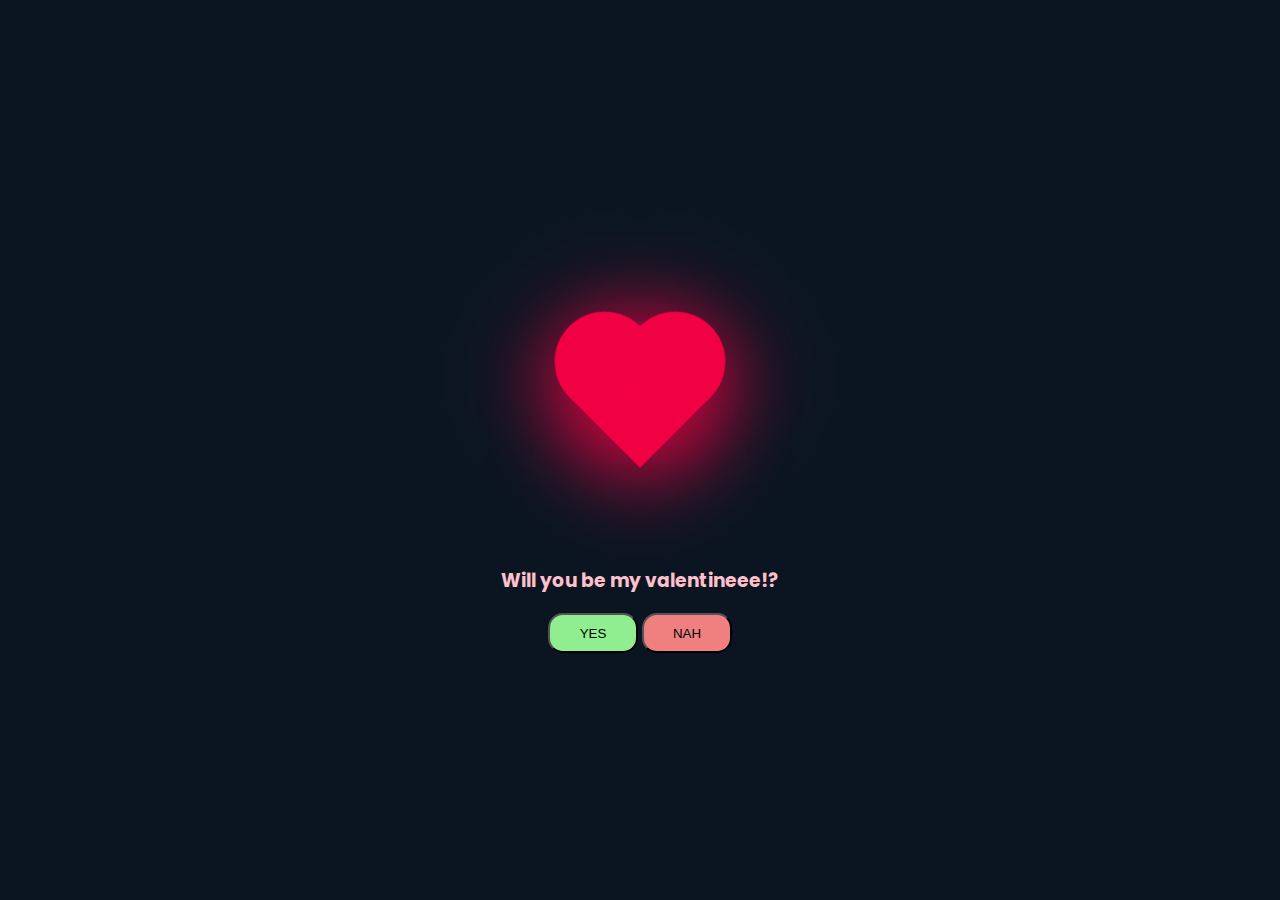
==== index.html @ ee59699c "index change" ====
<!DOCTYPE html>
<html lang="en">
<head>
    <meta charset="UTF-8">
    <meta name="viewport" content="width=device-width, initial-scale=1.0">
    <title>Love Youuu!</title>
    <link rel="stylesheet" href="style.css">

</head>
<body>
    <div class="main-content">
        <div class="heart-container">
            <div class="heart"></div>
        </div>

        <div class="note">
            <h3>Will you be my valentineee!?</h3>
        </div>


        <div class="btn">
            <button class="btn-1">YES</button>
            <button class="btn-2">NAH</button>
        </div>
        
    </div>
    <footer>
    </footer>
</body>
</html>
---- style.css ----
@import url('https://fonts.googleapis.com/css2?family=Oswald:wght@200..700&family=Poppins:ital,wght@0,100;0,200;0,300;0,400;0,500;0,600;0,700;0,800;0,900;1,100;1,200;1,300;1,400;1,500;1,600;1,700;1,800;1,900&display=swap');

body {
    font-family: "Poppins", sans-serif;
    background-color: #0b1522;
    display: flex;
    justify-content: center; /* Horizontally centers content */
    align-items: center; /* Vertically centers content */
    height: 100vh; /* Full height of the viewport */
    margin: 0; /* Remove default margin */
}

/* heart */
@keyframes spinY {
    0% {
      transform: rotatey(0deg) rotate(-45deg);
    }
    100% {
      transform: rotatey(360deg) rotate(-45deg);
    }
  }

  .heart-container {
    perspective: 600px; /* Adds perspective for a more realistic 3D effect */
    display: flex;
    justify-content: center;
    align-items: center;
    margin: auto;

  }
  
  .heart {
    position: relative;
    width: 100px;
    height: 100px;
    background: #f20044;
    transform: rotate(-45deg);
    margin: 100px auto;
    animation: spinY 2s infinite linear;
    transform-style: preserve-3d; /* Enables 3D effect */
    box-shadow: -10px 10px 90px #f20044;

  }
  
  .heart::before,
  .heart::after {
    content: "";
    position: absolute;
    width: 100px;
    height: 100px;
    background: #f20044;
    border-radius: 50%;
    box-shadow: -10px 10px 90px #f20044;

  }
  
  .heart::before {
    top: -50px;
    left: 0;
  }
  
  .heart::after {
    left: 50px;
    top: 0;
  }
  
  
.main-content {
    text-align: center;
}

.note {
    color: pink;
}

.btn-1, .btn-2 {
    width: 90px;
    height: 40px;
    border-radius: 15px;
}

.btn-1 {
    background-color: lightgreen;
}

.btn-2 {
    background-color: lightcoral;
}
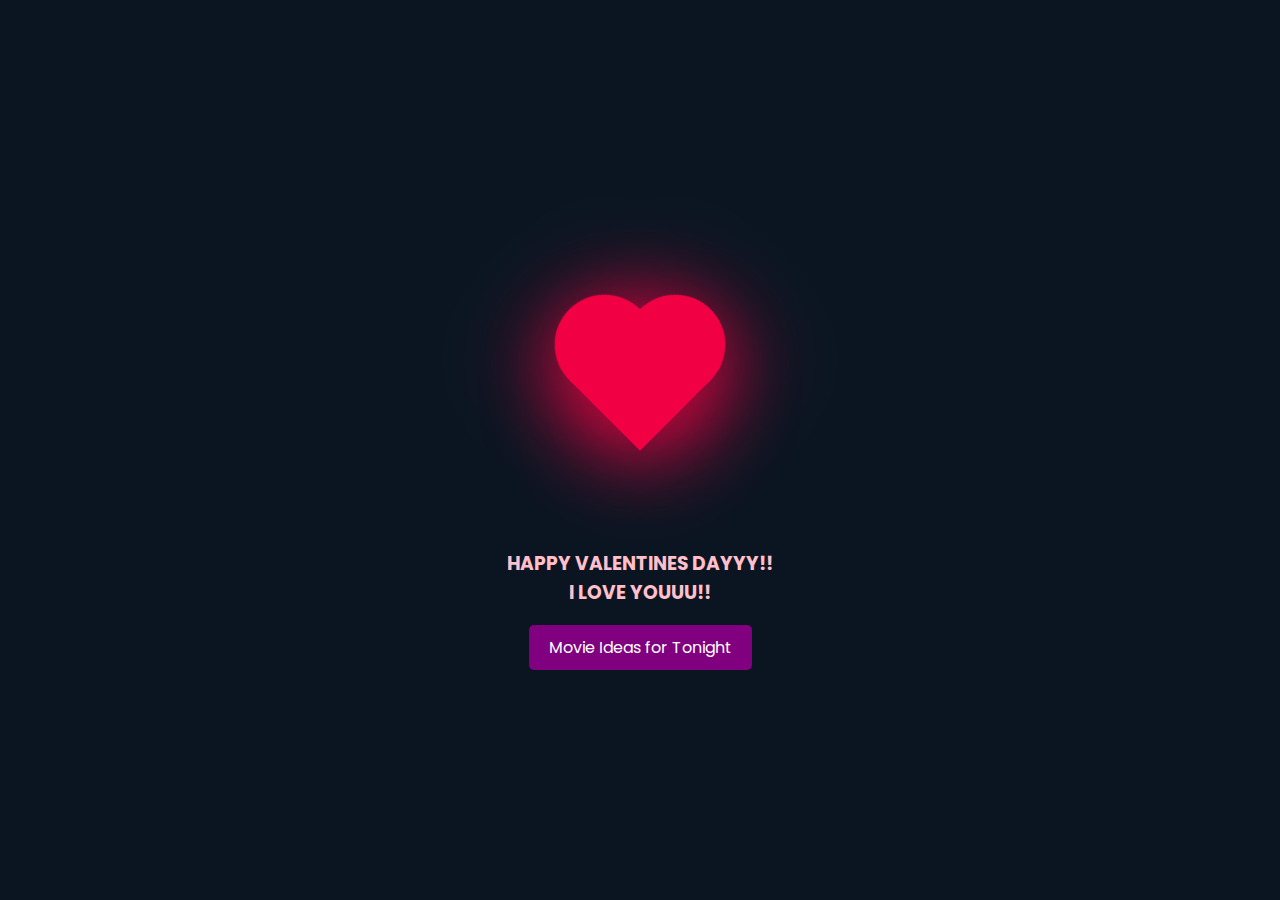
==== commit cefb3374: "Movies" ====
--- a/index.html
+++ b/index.html
@@ -3,7 +3,7 @@
 <head>
     <meta charset="UTF-8">
     <meta name="viewport" content="width=device-width, initial-scale=1.0">
-    <title>Love Youuu!</title>
+    <title>Hey Loserrr</title>
     <link rel="stylesheet" href="style.css">
 
 </head>
@@ -14,13 +14,21 @@
         </div>
 
         <div class="note">
-            <h3>Will you be my valentineee!?</h3>
+            <h3>HAPPY VALENTINES DAYYY!! </BR>
+                I LOVE YOUUU!!
+            </h3>
         </div>
 
 
-        <div class="btn">
-            <button class="btn-1">YES</button>
-            <button class="btn-2">NAH</button>
+ 
+            <!-- <button class="btn-1">Movie Ideas for Tonight</button> -->
+             <label for="toggle">Movie Ideas for Tonight</label>
+             <input type="checkbox" id="toggle" hidden>
+
+
+        <div class="images">
+            <img src="/assets/in-time.jpg" alt="image 1"></img>
+            <img src="/assets/moon.jpg" alt="image 2"></img>
         </div>
         
     </div>
--- a/style.css
+++ b/style.css
@@ -74,16 +74,26 @@
     color: pink;
 }
 
-.btn-1, .btn-2 {
-    width: 90px;
-    height: 40px;
-    border-radius: 15px;
+
+/* images section */
+img {
+  height: 500px;
+  padding: 25px;
 }
 
-.btn-1 {
-    background-color: lightgreen;
+.images {
+  display: none;
 }
 
-.btn-2 {
-    background-color: lightcoral;
+#toggle:checked ~ .images {
+  display: block; 
+}
+
+label {
+  display: inline-block;
+  padding: 10px 20px;
+  background: purple;
+  color: white;
+  cursor: pointer;
+  border-radius: 5px;
 }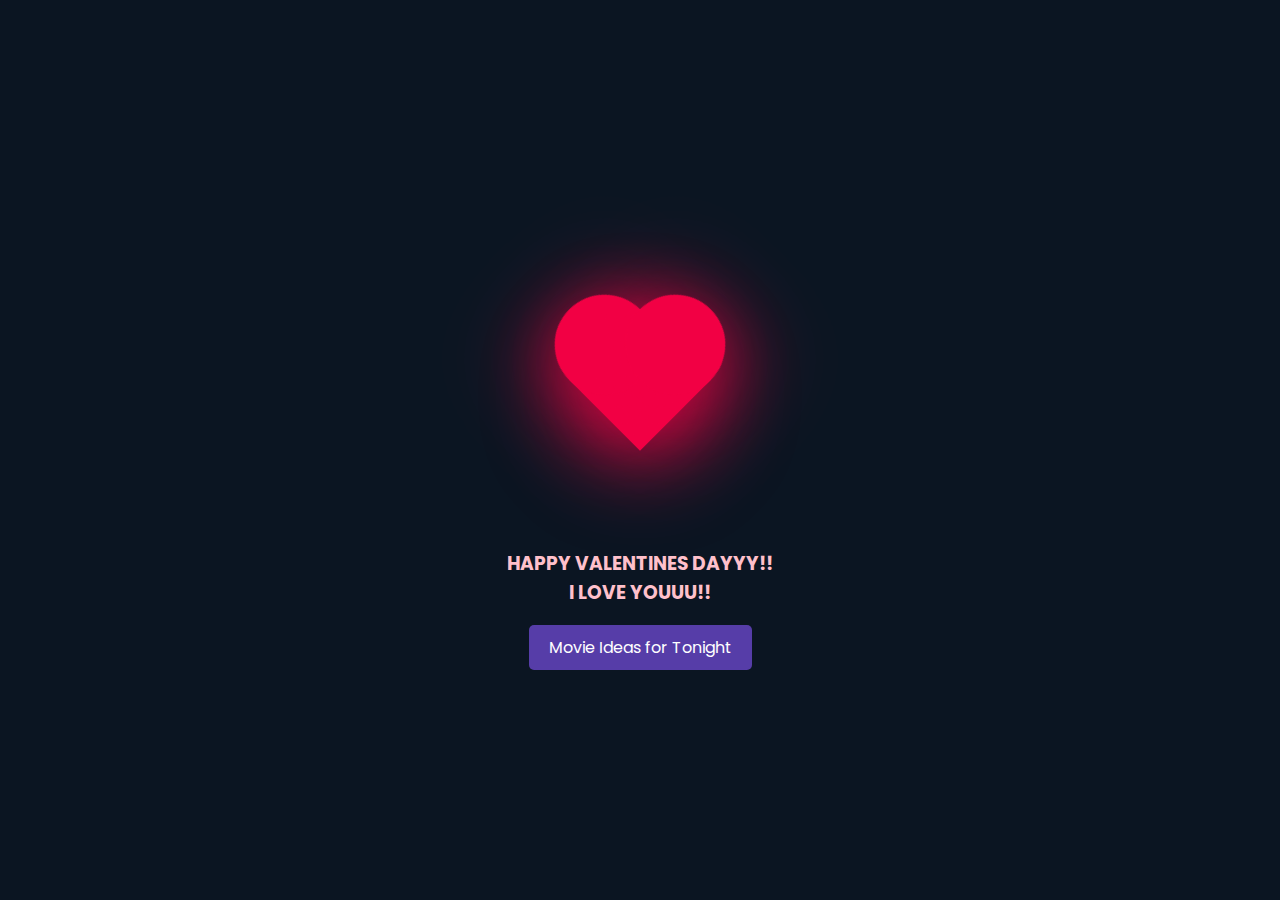
==== commit 5708cfdd: "added movies" ====
--- a/index.html
+++ b/index.html
@@ -29,6 +29,8 @@
         <div class="images">
             <img src="/assets/in-time.jpg" alt="image 1"></img>
             <img src="/assets/moon.jpg" alt="image 2"></img>
+            <img src="/assets/nosferatu.jpg" alt="image 3"></img>
+            <img src="/assets/thieves.jpg" alt="image 4"></img>
         </div>
         
     </div>
--- a/style.css
+++ b/style.css
@@ -79,10 +79,12 @@
 img {
   height: 500px;
   padding: 25px;
+  color: aqua;
 }
 
 .images {
   display: none;
+  color: white;
 }
 
 #toggle:checked ~ .images {
@@ -92,7 +94,7 @@
 label {
   display: inline-block;
   padding: 10px 20px;
-  background: purple;
+  background: #563da8;
   color: white;
   cursor: pointer;
   border-radius: 5px;
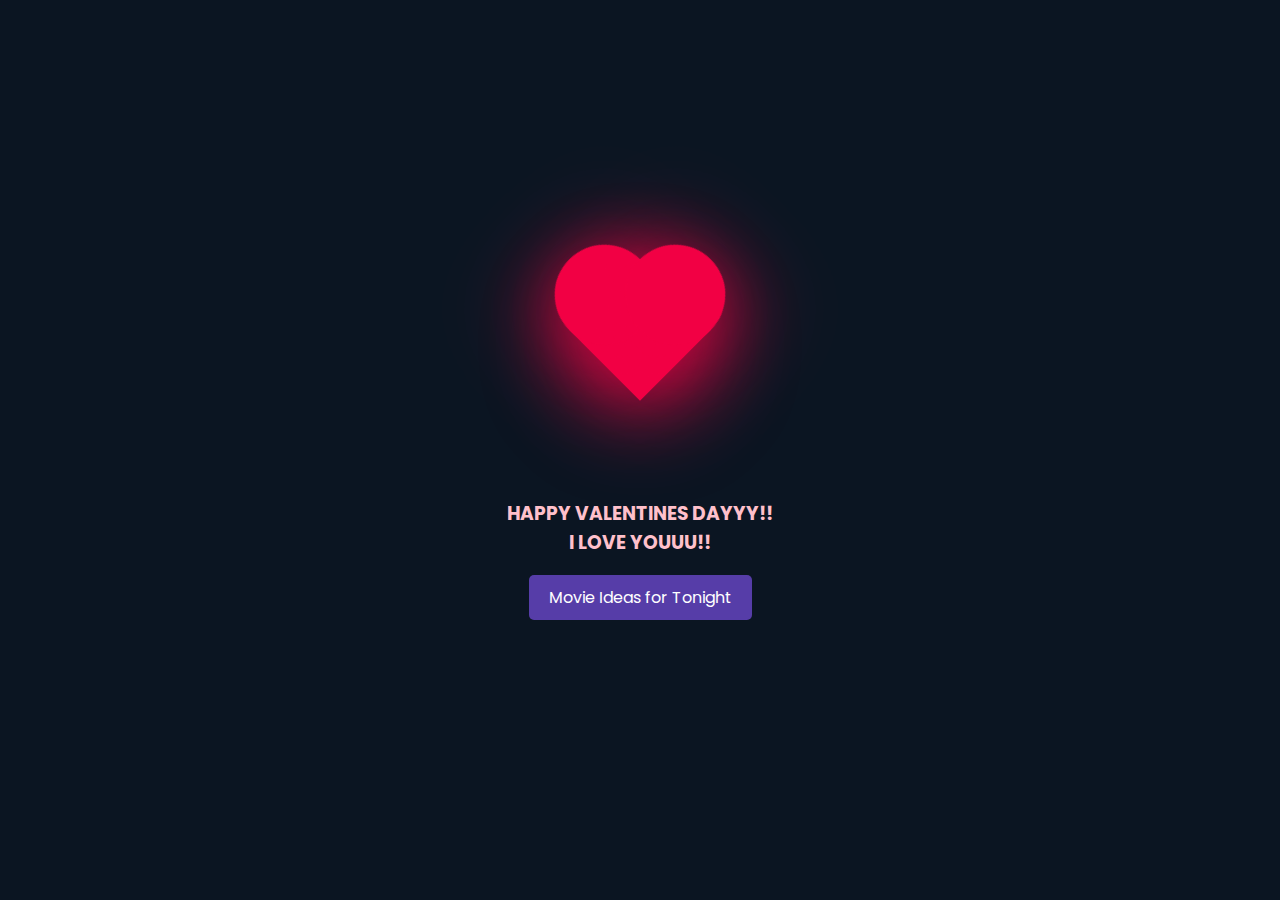
==== commit de98c55a: "Added movie" ====
--- a/index.html
+++ b/index.html
@@ -29,8 +29,9 @@
         <div class="images">
             <img src="/assets/in-time.jpg" alt="image 1"></img>
             <img src="/assets/moon.jpg" alt="image 2"></img>
-            <img src="/assets/nosferatu.jpg" alt="image 3"></img>
-            <img src="/assets/thieves.jpg" alt="image 4"></img>
+            <img src="/assets/babygirl.jpg" alt="image 3"></img>
+            <img src="/assets/nosferatu.jpg" alt="image 4"></img>
+
         </div>
         
     </div>
--- a/style.css
+++ b/style.css
@@ -7,7 +7,7 @@
     display: flex;
     justify-content: center; /* Horizontally centers content */
     align-items: center; /* Vertically centers content */
-    height: 100vh; /* Full height of the viewport */
+    max-height: 1000vh; /* Full height of the viewport */
     margin: 0; /* Remove default margin */
 }
 
@@ -26,7 +26,7 @@
     display: flex;
     justify-content: center;
     align-items: center;
-    margin: auto;
+    margin-top: 180px;
 
   }
   
@@ -68,6 +68,7 @@
   
 .main-content {
     text-align: center;
+
 }
 
 .note {
@@ -88,8 +89,9 @@
 }
 
 #toggle:checked ~ .images {
-  display: block; 
+  display: block;
 }
+
 
 label {
   display: inline-block;
@@ -98,4 +100,5 @@
   color: white;
   cursor: pointer;
   border-radius: 5px;
+
 }